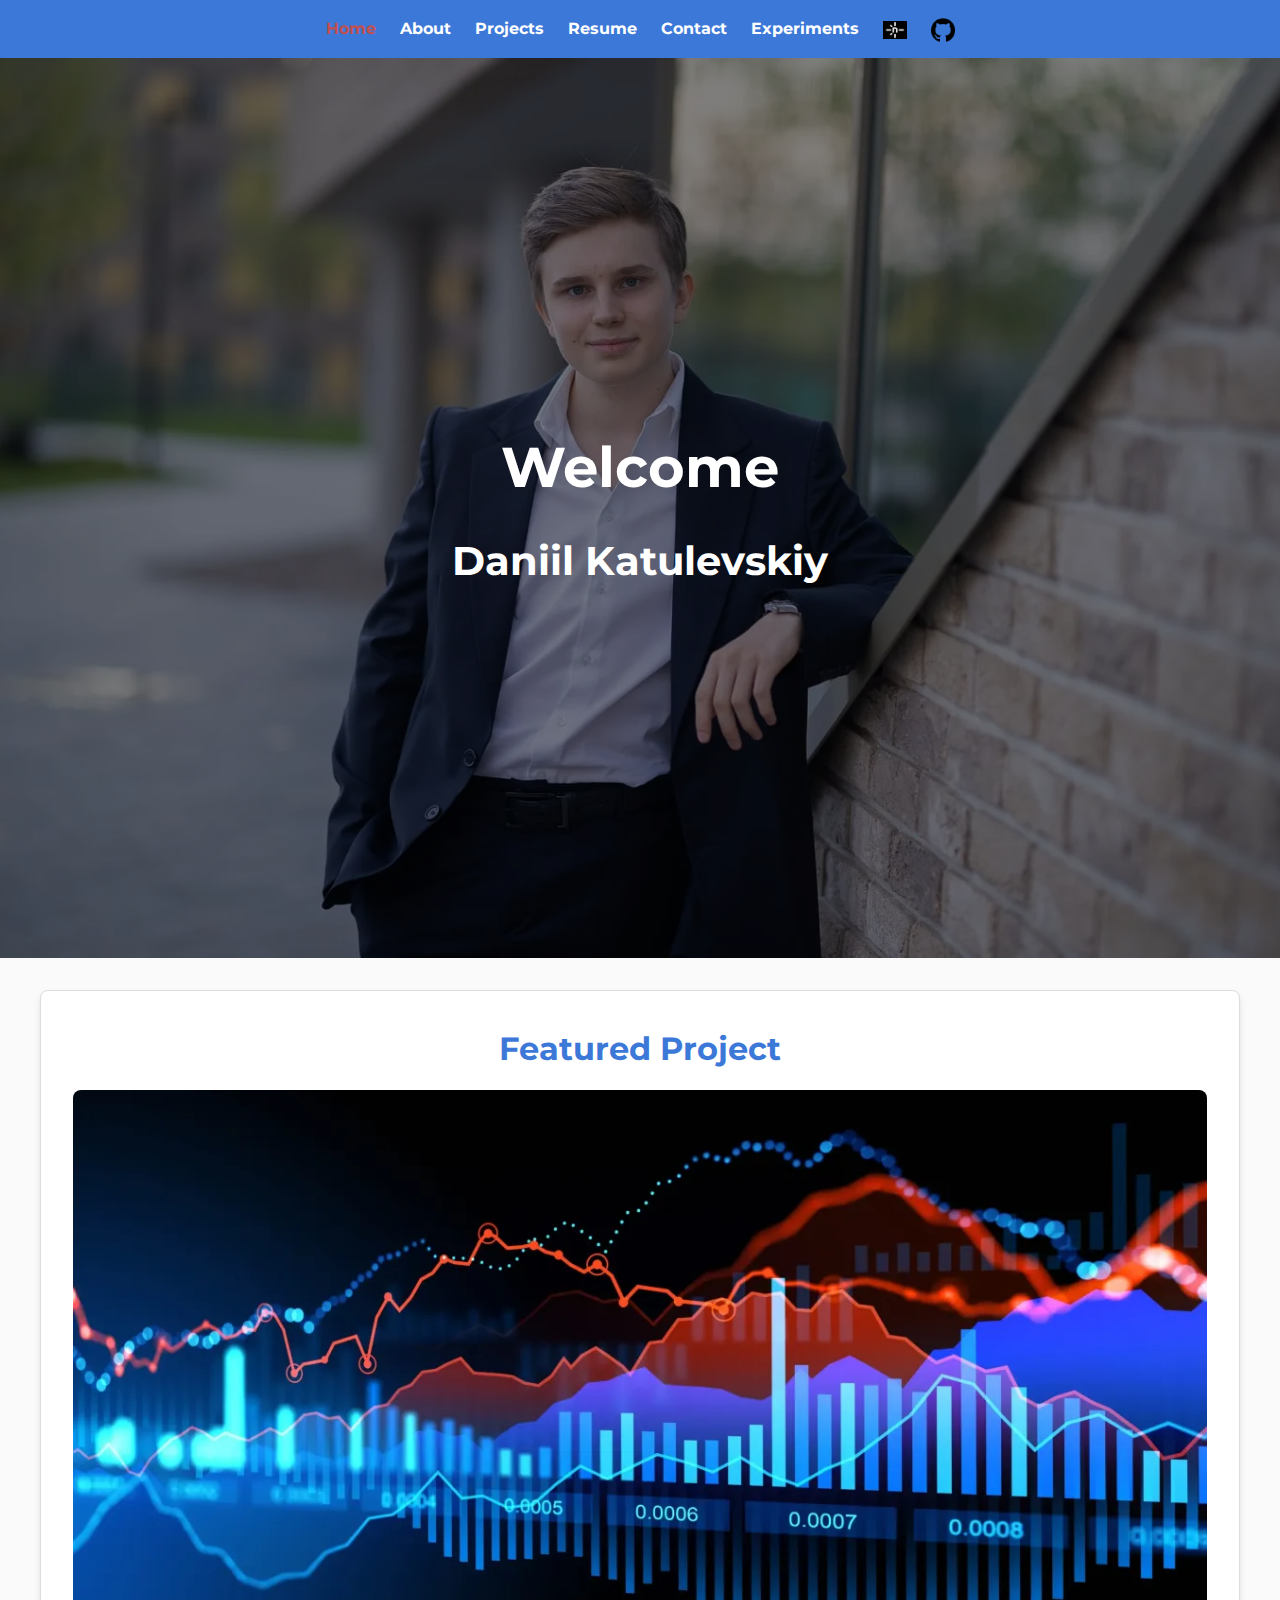
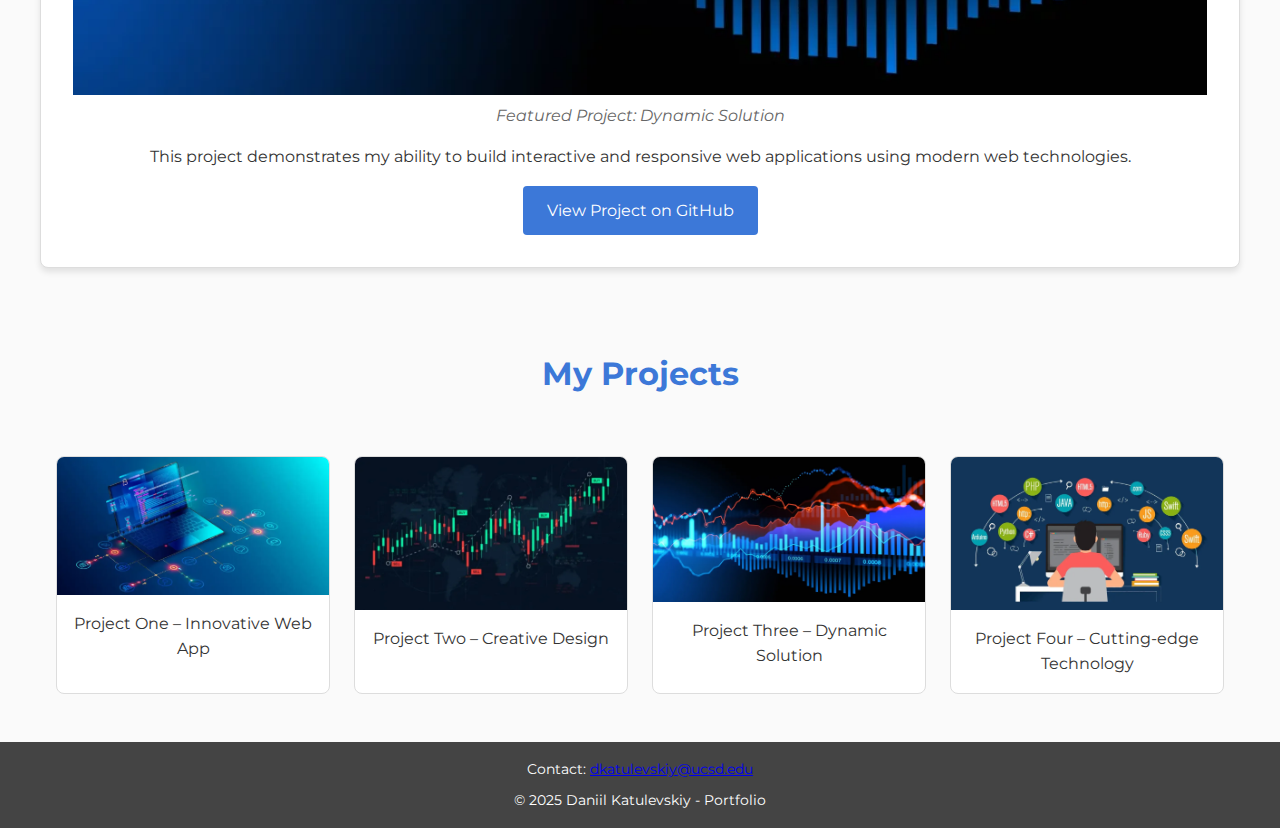
==== index.html @ 17ae269b "initial commit" ====
<!doctype html>
<html lang="en">
  <head>
    <meta charset="UTF-8" />
    <meta name="viewport" content="width=device-width, initial-scale=1.0" />
    <meta
      name="description"
      content="Daniil Katulevskiy's personal portfolio showcasing projects, skills, and experience."
    />
    <meta name="author" content="Daniil Katulevskiy" />
    <title>Daniil Katulevskiy - Portfolio Home</title>
    <!-- Load Montserrat from Google Fonts -->
    <link
      href="https://fonts.googleapis.com/css2?family=Montserrat:wght@400;700&display=swap"
      rel="stylesheet"
    />
    <link rel="stylesheet" href="styles.css" />
  </head>
  <body>
    <header>
      <nav>
        <!-- Hamburger menu button: visible on small screens -->
        <a href="#nav" class="nav-toggle-button">&#9776;</a>
        <!-- Navigation menu container with id="nav" -->
        <div id="nav" class="nav-menu">
          <!-- Close button to clear the target -->
          <a href="#" class="nav-close">&times;</a>
          <ul>
            <li><a href="index.html" class="active">Home</a></li>
            <li><a href="about.html">About</a></li>
            <li><a href="projects.html">Projects</a></li>
            <li><a href="resume.html">Resume</a></li>
            <li><a href="contact.html">Contact</a></li>
            <li><a href="experiments.html">Experiments</a></li>
            <!-- Social links integrated into the nav menu -->
            <li class="social-link">
              <a href="https://katul-portfolio.netlify.app/" target="_blank">
                <img
                  src="assets/netlify-logo.webp"
                  alt="Netlify Logo"
                  class="nav-icon"
                />
              </a>
            </li>
            <li class="social-link">
              <a
                href="https://github.com/katulevskiy/cse134-hw3"
                target="_blank"
              >
                <img
                  src="assets/github-logo.webp"
                  alt="GitHub Logo"
                  class="nav-icon"
                />
              </a>
            </li>
          </ul>
        </div>
      </nav>
    </header>

    <!-- Hero Section with full-page background (using CSS background) -->
    <section class="hero">
      <div class="hero-content">
        <h1>Welcome</h1>
        <h2>Daniil Katulevskiy</h2>
      </div>
    </section>

    <!-- Featured Project Section using proj3 images -->
    <section class="featured-project">
      <h2>Featured Project</h2>
      <figure>
        <picture>
          <source
            srcset="
              assets/proj3-480.webp   480w,
              assets/proj3-800.webp   800w,
              assets/proj3-1200.webp 1200w
            "
            type="image/webp"
          />
          <source
            srcset="
              assets/proj3-480.jpg   480w,
              assets/proj3-800.jpg   800w,
              assets/proj3-1200.jpg 1200w
            "
            type="image/jpeg"
          />
          <img
            src="assets/proj3-1200.jpg"
            alt="Featured Project – Dynamic Solution"
            style="width: 100%"
            loading="lazy"
          />
        </picture>
        <figcaption>Featured Project: Dynamic Solution</figcaption>
      </figure>
      <p>
        This project demonstrates my ability to build interactive and responsive
        web applications using modern web technologies.
      </p>
      <a href="https://github.com/katulevskiy/featured-project" class="btn"
        >View Project on GitHub</a
      >
    </section>

    <!-- Projects Section Grid (each tile uses a <picture> element with srcset) -->
    <section class="projects-grid">
      <h2>My Projects</h2>
      <div class="grid-container">
        <a href="projects.html" class="project-tile">
          <picture>
            <source
              srcset="
                assets/proj1-480.webp   480w,
                assets/proj1-800.webp   800w,
                assets/proj1-1200.webp 1200w
              "
              type="image/webp"
            />
            <source
              srcset="
                assets/proj1-480.jpg   480w,
                assets/proj1-800.jpg   800w,
                assets/proj1-1200.jpg 1200w
              "
              type="image/jpeg"
            />
            <img
              src="assets/proj1-1200.jpg"
              alt="Project One – Innovative Web App"
              style="object-fit: cover; object-position: center"
              loading="lazy"
            />
          </picture>
          <p>Project One – Innovative Web App</p>
        </a>
        <a href="projects.html" class="project-tile">
          <picture>
            <source
              srcset="
                assets/proj2-480.webp   480w,
                assets/proj2-800.webp   800w,
                assets/proj2-1200.webp 1200w
              "
              type="image/webp"
            />
            <source
              srcset="
                assets/proj2-480.jpg   480w,
                assets/proj2-800.jpg   800w,
                assets/proj2-1200.jpg 1200w
              "
              type="image/jpeg"
            />
            <img
              src="assets/proj2-1200.jpg"
              alt="Project Two – Creative Design"
              style="object-fit: cover; object-position: center"
              loading="lazy"
            />
          </picture>
          <p>Project Two – Creative Design</p>
        </a>
        <a href="projects.html" class="project-tile">
          <picture>
            <source
              srcset="
                assets/proj3-480.webp   480w,
                assets/proj3-800.webp   800w,
                assets/proj3-1200.webp 1200w
              "
              type="image/webp"
            />
            <source
              srcset="
                assets/proj3-480.jpg   480w,
                assets/proj3-800.jpg   800w,
                assets/proj3-1200.jpg 1200w
              "
              type="image/jpeg"
            />
            <img
              src="assets/proj3-1200.jpg"
              alt="Project Three – Dynamic Solution"
              style="object-fit: cover; object-position: center"
              loading="lazy"
            />
          </picture>
          <p>Project Three – Dynamic Solution</p>
        </a>
        <a href="projects.html" class="project-tile">
          <picture>
            <source
              srcset="
                assets/proj4-480.webp   480w,
                assets/proj4-800.webp   800w,
                assets/proj4-1200.webp 1200w
              "
              type="image/webp"
            />
            <source
              srcset="
                assets/proj4-480.jpg   480w,
                assets/proj4-800.jpg   800w,
                assets/proj4-1200.jpg 1200w
              "
              type="image/jpeg"
            />
            <img
              src="assets/proj4-1200.jpg"
              alt="Project Four – Cutting-edge Technology"
              style="object-fit: cover; object-position: center"
              loading="lazy"
            />
          </picture>
          <p>Project Four – Cutting-edge Technology</p>
        </a>
      </div>
    </section>

    <footer>
      <address>
        Contact:
        <a href="mailto:dkatulevskiy@ucsd.edu">dkatulevskiy@ucsd.edu</a>
      </address>
      <p>&copy; 2025 Daniil Katulevskiy - Portfolio</p>
    </footer>
  </body>
</html>
---- styles.css ----
/* --------------------------------
   CSS Variables with fallback
   -------------------------------- */
:root {
  --primary-color: #3c78d8;
  --accent-color: #c05050;
  --bg-color: #fafafa;
  --font-primary: "Montserrat", Arial, sans-serif;
  /* Use color-mix for a gradient effect if supported */
  --gradient-color: color-mix(in srgb, #3c78d8 50%, #c05050 50%);
}

/* --------------------------------
   Base Styles
   -------------------------------- */
* {
  margin: 0;
  padding: 0;
  box-sizing: border-box;
}

body {
  font-family: var(--font-primary);
  background-color: var(--bg-color);
  color: #333;
  line-height: 1.6;
}

/* --------------------------------
   Header & Navigation (common to all pages)
   -------------------------------- */
header {
  background-color: var(--primary-color);
  padding: 1rem;
}

header nav ul {
  list-style: none;
  display: flex;
  justify-content: center;
  align-items: center;
  gap: 1.5rem;
}

header nav ul li a {
  color: #fff;
  text-decoration: none;
  font-weight: bold;
  transition: color 0.3s ease;
}

header nav ul li a.active,
header nav ul li a:hover {
  color: var(--accent-color);
}

/* Social icon styling */
.social-link .nav-icon {
  width: 24px;
  height: auto;
  vertical-align: middle;
}

/* Desktop navigation styling */
.nav-menu {
  list-style: none;
  display: flex;
  justify-content: center;
  align-items: center;
  gap: 1rem;
}

.nav-toggle-button {
  display: none;
}

/* Hide the close button by default */
.nav-close {
  display: none;
}

/* --------------------------------
   Responsive Navigation for Small Screens
   -------------------------------- */
@media (max-width: 768px) {
  /* Ensure header stays consistent */
  header {
    background-color: var(--primary-color);
    min-height: 60px;
    position: relative;
  }

  /* Hamburger menu button: vertically centered */
  .nav-toggle-button {
    display: block;
    font-size: 2rem;
    color: #fff;
    text-decoration: none;
    position: absolute;
    top: 50%;
    right: 1rem;
    transform: translateY(-50%);
    z-index: 200;
  }

  /* Mobile nav menu: hidden by default, shown via :target */
  .nav-menu {
    display: none;
    position: fixed;
    top: 0;
    left: 0;
    width: 100%;
    height: 100%;
    background: var(--primary-color);
    flex-direction: column;
    align-items: center;
    justify-content: center;
    z-index: 100;
  }

  .nav-menu:target {
    display: flex;
  }

  .nav-menu ul {
    list-style: none;
    text-align: center;
    padding: 0;
  }

  .nav-menu li {
    margin: 1rem 0;
  }

  /* Mobile close button */
  .nav-close {
    display: block;
    position: absolute;
    top: 1rem;
    left: 1rem;
    font-size: 2rem;
    color: #fff;
    text-decoration: none;
    z-index: 300;
  }
}

/* --------------------------------
   Hero Section
   -------------------------------- */
.hero {
  background: url("assets/person.webp") no-repeat center center;
  background-size: cover;
  width: 100%;
  height: 100vh; /* Full viewport height */
  position: relative;
  display: flex;
  align-items: center;
  justify-content: center;
  text-align: center;
  color: #fff;
}

.hero::after {
  content: "";
  position: absolute;
  top: 0;
  right: 0;
  bottom: 0;
  left: 0;
  background: rgba(0, 0, 0, 0.5); /* Dark overlay for readability */
}

.hero-content {
  position: relative;
  z-index: 1;
}

.hero-content h1 {
  font-size: 3rem;
  margin-bottom: 1rem;
}

.hero-content h2 {
  font-size: 2rem;
}

/* --------------------------------
   Featured Project Section
   -------------------------------- */
.featured-project {
  max-width: 1200px;
  margin: 2rem auto;
  padding: 2rem;
  background: #fff;
  border: 1px solid #ddd;
  border-radius: 8px;
  box-shadow: 0 4px 6px rgba(0, 0, 0, 0.1);
  text-align: center;
}

.featured-project h2 {
  margin-bottom: 1rem;
  font-size: 2rem;
  color: var(--primary-color);
}

.featured-project figure {
  margin: 0 auto 1rem;
  max-width: 100%;
  border-radius: 8px;
  overflow: hidden;
}

.featured-project figure img {
  width: 100%;
  height: auto;
  display: block;
  object-fit: cover;
  object-position: center;
}

.featured-project figcaption {
  margin-top: 0.5rem;
  font-style: italic;
  color: #666;
}

.featured-project p {
  font-size: 1rem;
  margin: 1rem 0;
}

.featured-project .btn {
  display: inline-block;
  padding: 0.75rem 1.5rem;
  background: var(--primary-color);
  color: #fff;
  text-decoration: none;
  border-radius: 4px;
  transition: background 0.3s ease;
}

.featured-project .btn:hover {
  background: color-mix(
    in srgb,
    var(--accent-color) 50%,
    var(--primary-color) 50%
  );
}

/* Remove rounding for featured project on small screens */
@media (max-width: 600px) {
  .featured-project {
    border-radius: 0;
  }
  .featured-project figure {
    border-radius: 0;
  }
}

/* --------------------------------
   Projects Section (Index Page) - Grid Layout
   -------------------------------- */
.projects-grid {
  padding: 2rem;
  background-color: var(--bg-color);
  text-align: center;
}

.projects-grid h2 {
  margin-bottom: 1.5rem;
  font-size: 2rem;
  color: var(--primary-color);
  text-align: center;
  padding: 1rem;
}

main {
  padding: 2dvh 2dvw; /* using dynamic viewport height and width */
}

.projects-section h1 {
  text-align: center;
  margin-bottom: 2rem;
  font-size: 2rem;
  color: var(--primary-color);
}

/* Adding padding to grid container so tiles don’t stretch edge-to-edge */
.grid-container {
  display: grid;
  grid-template-columns: repeat(auto-fit, minmax(250px, 1fr));
  gap: 1.5rem;
  max-width: 1200px;
  margin: 0 auto;
  padding: 1rem;
}

.project-tile {
  text-decoration: none;
  color: #333;
  background: #fff;
  border: 1px solid #ddd;
  border-radius: 8px;
  overflow: hidden;
  transition:
    transform 0.3s ease,
    box-shadow 0.3s ease;
}

.project-tile img {
  width: 100%;
  display: block;
  object-fit: cover;
  object-position: center;
}

.project-tile p {
  padding: 1rem;
  font-size: 1rem;
}

.project-tile:hover {
  transform: translateY(-5px);
  box-shadow: 0 10px 15px rgba(0, 0, 0, 0.1);
}

/* --------------------------------
   Projects Page Specific Styles (Article Layout)
   -------------------------------- */
.project {
  display: flex;
  flex-wrap: wrap;
  align-items: center;
  margin-bottom: 3rem;
  padding: 1rem;
  border: 1px solid #ddd;
  /* Reserve left border space */
  border-left: 5px solid transparent;
  border-radius: 8px;
  background: #fff;
  overflow: hidden;
  animation: slideIn 0.8s ease-out;
}

.project:hover {
  border-left-color: var(--primary-color);
}

.project:has(.github-link:hover) {
  border-left-color: purple;
}

.project-description {
  flex: 1 1 300px;
  padding: 1rem;
}

.project-description h2 {
  font-size: 1.5rem;
  margin-bottom: 0.5rem;
}

.project-description p {
  font-size: 1rem;
  margin-bottom: 1rem;
}

.github-link {
  display: inline-block;
  background: var(--gradient-color, #3c78d8);
  color: #fff;
  padding: 0.5rem 1rem;
  text-decoration: none;
  border-radius: 4px;
  transition: background 0.3s ease;
}

.github-link:hover {
  background: color-mix(in srgb, #c05050 50%, #3c78d8 50%);
}

.project-image {
  flex: 1 1 300px;
  padding: 1rem;
  text-align: center;
}

.project-image img {
  max-width: 100%;
  height: auto;
  border-radius: 4px;
  transition:
    transform 0.3s ease,
    box-shadow 0.3s ease;
}

.project-image img:hover {
  transform: scale(1.05);
  box-shadow: 0 10px 15px rgba(0, 0, 0, 0.1);
}

/* --------------------------------
   CSS Animation using @keyframes
   -------------------------------- */
@keyframes slideIn {
  from {
    transform: translateX(20%);
    opacity: 0;
  }
  to {
    transform: translateX(0);
    opacity: 1;
  }
}

/* Responsive adjustments for Projects Page article layout */
@media (max-width: 768px) {
  .project {
    flex-direction: column;
  }
  .project-description,
  .project-image {
    flex: 1 1 100%;
  }
}

/* --------------------------------
   Footer
   -------------------------------- */
footer {
  background-color: #444;
  color: #fff;
  padding: 1rem;
  text-align: center;
  font-size: 0.9rem;
}

footer address {
  font-style: normal;
  margin-bottom: 0.5rem;
}

/* --------------------------------
   Global Media Queries for Typography Adjustments
   -------------------------------- */
/* For Phones */
@media (max-width: 600px) {
  header nav ul {
    flex-direction: column;
  }
  .hero-content h1 {
    font-size: 2.5rem;
  }
  .hero-content h2 {
    font-size: 1.5rem;
  }
}

/* For Tablets & Small Laptops */
@media (min-width: 601px) and (max-width: 992px) {
  .hero-content h1 {
    font-size: 3rem;
  }
  .hero-content h2 {
    font-size: 2rem;
  }
}

/* For Desktops */
@media (min-width: 993px) {
  .hero-content h1 {
    font-size: 3.5rem;
  }
  .hero-content h2 {
    font-size: 2.5rem;
  }
}
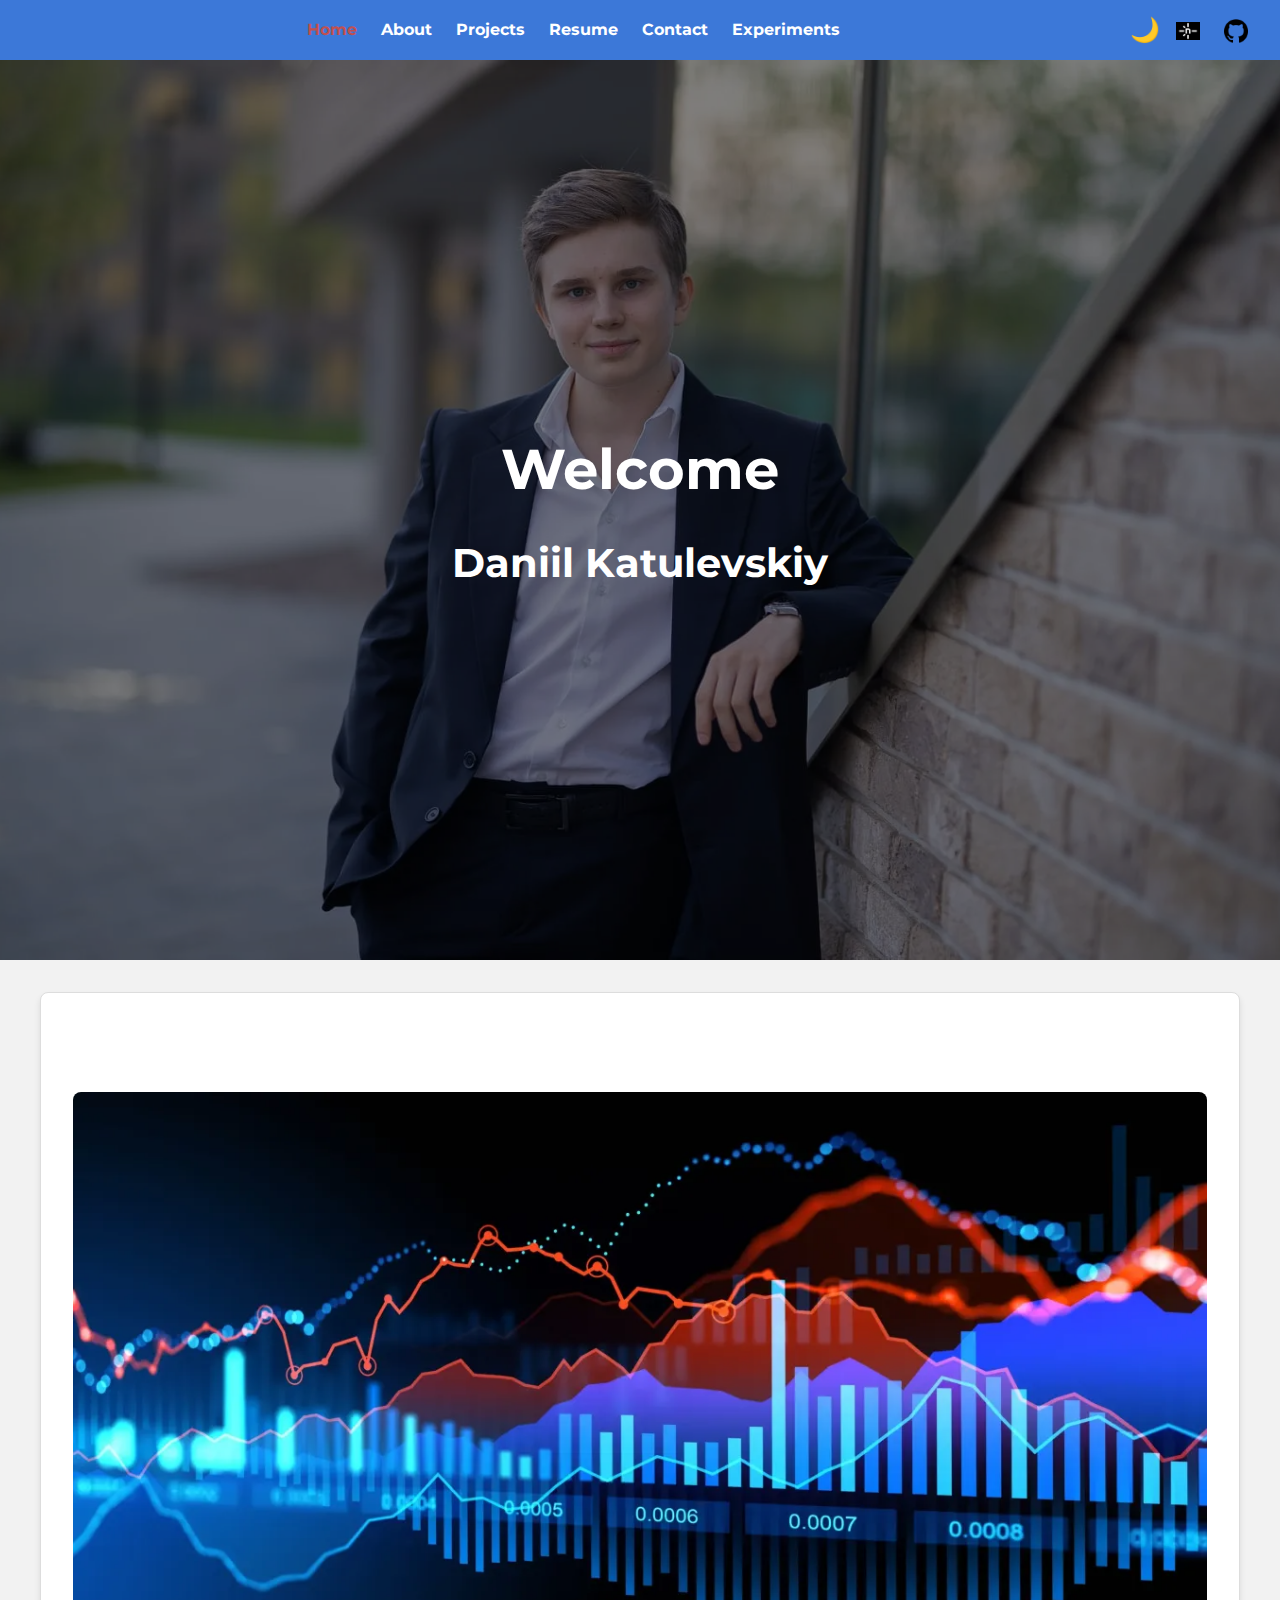
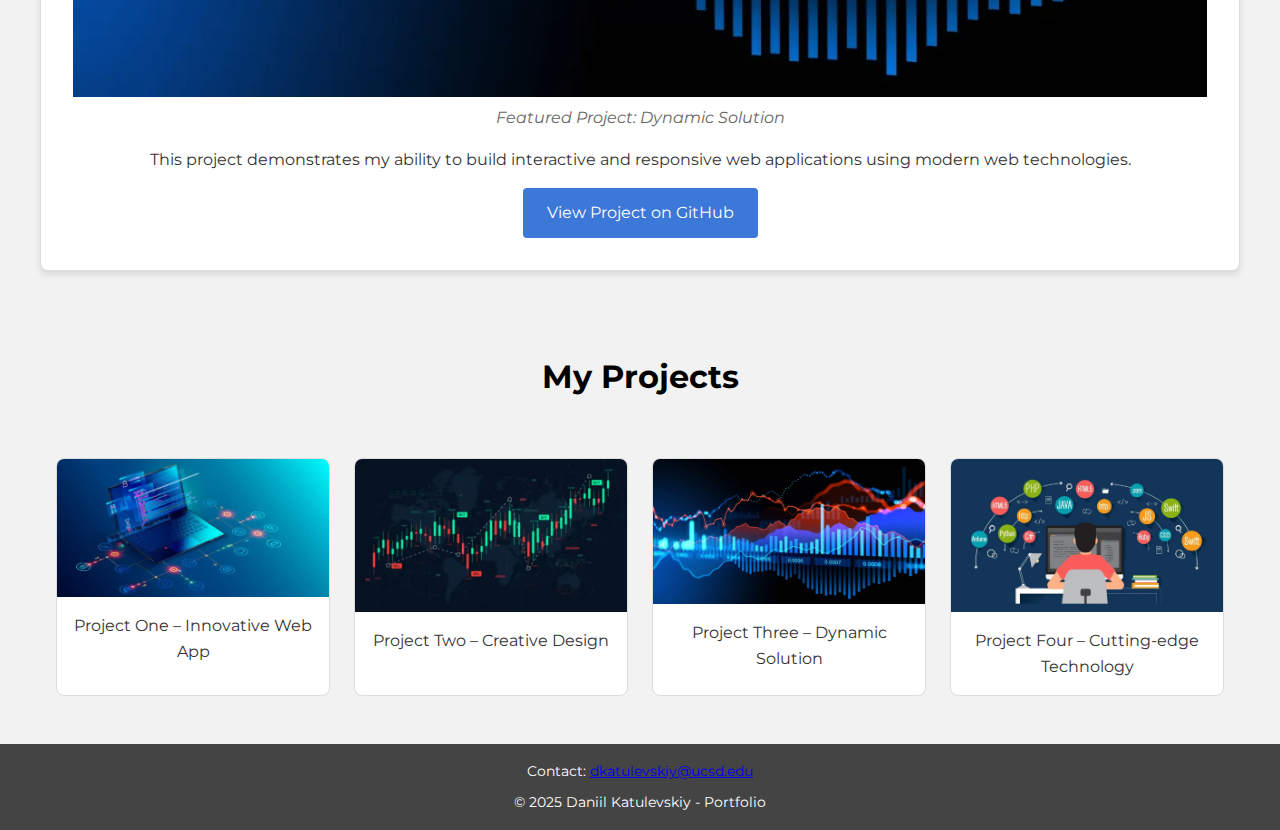
==== commit b04f03e2: "dark mode" ====
--- a/index.html
+++ b/index.html
@@ -1,60 +1,66 @@
 <!doctype html>
-<html lang="en">
+<html lang="en" class="no-js">
   <head>
     <meta charset="UTF-8" />
     <meta name="viewport" content="width=device-width, initial-scale=1.0" />
-    <meta
-      name="description"
-      content="Daniil Katulevskiy's personal portfolio showcasing projects, skills, and experience."
-    />
-    <meta name="author" content="Daniil Katulevskiy" />
-    <title>Daniil Katulevskiy - Portfolio Home</title>
-    <!-- Load Montserrat from Google Fonts -->
+    <title>Daniil Katulevskiy's Portfolio Home</title>
     <link
       href="https://fonts.googleapis.com/css2?family=Montserrat:wght@400;700&display=swap"
       rel="stylesheet"
     />
     <link rel="stylesheet" href="styles.css" />
+    <script>
+      // Remove no-js class if JavaScript is enabled
+      document.documentElement.classList.remove("no-js");
+    </script>
   </head>
   <body>
     <header>
       <nav>
-        <!-- Hamburger menu button: visible on small screens -->
+        <!-- Existing nav markup -->
         <a href="#nav" class="nav-toggle-button">&#9776;</a>
-        <!-- Navigation menu container with id="nav" -->
         <div id="nav" class="nav-menu">
-          <!-- Close button to clear the target -->
           <a href="#" class="nav-close">&times;</a>
-          <ul>
-            <li><a href="index.html" class="active">Home</a></li>
-            <li><a href="about.html">About</a></li>
-            <li><a href="projects.html">Projects</a></li>
-            <li><a href="resume.html">Resume</a></li>
-            <li><a href="contact.html">Contact</a></li>
-            <li><a href="experiments.html">Experiments</a></li>
-            <!-- Social links integrated into the nav menu -->
-            <li class="social-link">
-              <a href="https://katul-portfolio.netlify.app/" target="_blank">
-                <img
-                  src="assets/netlify-logo.webp"
-                  alt="Netlify Logo"
-                  class="nav-icon"
-                />
-              </a>
-            </li>
-            <li class="social-link">
-              <a
-                href="https://github.com/katulevskiy/cse134-hw3"
-                target="_blank"
-              >
-                <img
-                  src="assets/github-logo.webp"
-                  alt="GitHub Logo"
-                  class="nav-icon"
-                />
-              </a>
-            </li>
-          </ul>
+          <div class="nav-links">
+            <ul>
+              <li><a href="index.html" class="active">Home</a></li>
+              <li><a href="about.html">About</a></li>
+              <li><a href="projects.html">Projects</a></li>
+              <li><a href="resume.html">Resume</a></li>
+              <li><a href="contact.html">Contact</a></li>
+              <li><a href="experiments.html">Experiments</a></li>
+            </ul>
+          </div>
+          <div class="nav-extras">
+            <button
+              id="theme-toggle"
+              aria-label="Toggle dark/light theme"
+              class="theme-toggle"
+            ></button>
+            <ul class="social-links">
+              <li class="social-link">
+                <a href="https://katul-portfolio.netlify.app/" target="_blank">
+                  <img
+                    src="assets/netlify-logo.webp"
+                    alt="Netlify Logo"
+                    class="nav-icon"
+                  />
+                </a>
+              </li>
+              <li class="social-link">
+                <a
+                  href="https://github.com/katulevskiy/cse134-hw3"
+                  target="_blank"
+                >
+                  <img
+                    src="assets/github-logo.webp"
+                    alt="GitHub Logo"
+                    class="nav-icon"
+                  />
+                </a>
+              </li>
+            </ul>
+          </div>
         </div>
       </nav>
     </header>
@@ -228,5 +234,32 @@
       </address>
       <p>&copy; 2025 Daniil Katulevskiy - Portfolio</p>
     </footer>
+
+    <script>
+      (function () {
+        const toggleButton = document.getElementById("theme-toggle");
+        // Check localStorage for theme; default is light.
+        let theme = localStorage.getItem("theme") || "light";
+        if (theme === "dark") {
+          document.documentElement.classList.add("dark");
+          toggleButton.textContent = "🌞"; // Indicates click to switch to light
+        } else {
+          document.documentElement.classList.remove("dark");
+          toggleButton.textContent = "🌙"; // Indicates click to switch to dark
+        }
+
+        toggleButton.addEventListener("click", () => {
+          if (document.documentElement.classList.contains("dark")) {
+            document.documentElement.classList.remove("dark");
+            localStorage.setItem("theme", "light");
+            toggleButton.textContent = "🌙";
+          } else {
+            document.documentElement.classList.add("dark");
+            localStorage.setItem("theme", "dark");
+            toggleButton.textContent = "🌞";
+          }
+        });
+      })();
+    </script>
   </body>
 </html>
--- a/styles.css
+++ b/styles.css
@@ -1,13 +1,20 @@
+/* =========================================================
+   CSS Variables, Custom Fonts, Layout, Animations, Media Queries
+   ========================================================= */
+
 /* --------------------------------
    CSS Variables with fallback
    -------------------------------- */
 :root {
   --primary-color: #3c78d8;
   --accent-color: #c05050;
-  --bg-color: #fafafa;
+  --bg-color: #f2f2f2;
   --font-primary: "Montserrat", Arial, sans-serif;
+  --text-color: #333; /* default text color for light mode */
   /* Use color-mix for a gradient effect if supported */
   --gradient-color: color-mix(in srgb, #3c78d8 50%, #c05050 50%);
+  --card-bg: #fff;
+  --card-border: #ddd;
 }
 
 /* --------------------------------
@@ -22,7 +29,7 @@
 body {
   font-family: var(--font-primary);
   background-color: var(--bg-color);
-  color: #333;
+  color: var(--text-color);
   line-height: 1.6;
 }
 
@@ -49,6 +56,7 @@
   transition: color 0.3s ease;
 }
 
+/* Active and hover styling for light mode */
 header nav ul li a.active,
 header nav ul li a:hover {
   color: var(--accent-color);
@@ -63,9 +71,21 @@
 
 /* Desktop navigation styling */
 .nav-menu {
-  list-style: none;
+  display: flex;
+  align-items: center;
+  justify-content: space-between;
+  gap: 1rem;
+  padding: 0 1rem;
+}
+
+.nav-links {
+  flex: 1;
   display: flex;
   justify-content: center;
+}
+
+.nav-extras {
+  display: flex;
   align-items: center;
   gap: 1rem;
 }
@@ -79,18 +99,29 @@
   display: none;
 }
 
+/* ---------- Theme Toggle Button ---------- */
+.theme-toggle {
+  background: none;
+  border: none;
+  font-size: 1.5rem;
+  cursor: pointer;
+  color: var(--text-color);
+}
+
+/* Hide theme toggle if JavaScript is disabled */
+.no-js #theme-toggle {
+  display: none;
+}
+
 /* --------------------------------
    Responsive Navigation for Small Screens
    -------------------------------- */
 @media (max-width: 768px) {
-  /* Ensure header stays consistent */
   header {
     background-color: var(--primary-color);
     min-height: 60px;
     position: relative;
   }
-
-  /* Hamburger menu button: vertically centered */
   .nav-toggle-button {
     display: block;
     font-size: 2rem;
@@ -102,8 +133,6 @@
     transform: translateY(-50%);
     z-index: 200;
   }
-
-  /* Mobile nav menu: hidden by default, shown via :target */
   .nav-menu {
     display: none;
     position: fixed;
@@ -117,22 +146,17 @@
     justify-content: center;
     z-index: 100;
   }
-
   .nav-menu:target {
     display: flex;
   }
-
   .nav-menu ul {
     list-style: none;
     text-align: center;
     padding: 0;
   }
-
   .nav-menu li {
     margin: 1rem 0;
   }
-
-  /* Mobile close button */
   .nav-close {
     display: block;
     position: absolute;
@@ -168,7 +192,7 @@
   right: 0;
   bottom: 0;
   left: 0;
-  background: rgba(0, 0, 0, 0.5); /* Dark overlay for readability */
+  background: rgba(0, 0, 0, 0.5);
 }
 
 .hero-content {
@@ -192,8 +216,8 @@
   max-width: 1200px;
   margin: 2rem auto;
   padding: 2rem;
-  background: #fff;
-  border: 1px solid #ddd;
+  background: var(--card-bg);
+  border: 1px solid var(--card-border);
   border-radius: 8px;
   box-shadow: 0 4px 6px rgba(0, 0, 0, 0.1);
   text-align: center;
@@ -202,7 +226,8 @@
 .featured-project h2 {
   margin-bottom: 1rem;
   font-size: 2rem;
-  color: var(--primary-color);
+  /* For projects page, force header to white */
+  color: #fff;
 }
 
 .featured-project figure {
@@ -249,7 +274,6 @@
   );
 }
 
-/* Remove rounding for featured project on small screens */
 @media (max-width: 600px) {
   .featured-project {
     border-radius: 0;
@@ -271,13 +295,13 @@
 .projects-grid h2 {
   margin-bottom: 1.5rem;
   font-size: 2rem;
-  color: var(--primary-color);
+  color: #000; /* black for light theme */
   text-align: center;
   padding: 1rem;
 }
 
 main {
-  padding: 2dvh 2dvw; /* using dynamic viewport height and width */
+  padding: 2dvh 2dvw;
 }
 
 .projects-section h1 {
@@ -287,7 +311,6 @@
   color: var(--primary-color);
 }
 
-/* Adding padding to grid container so tiles don’t stretch edge-to-edge */
 .grid-container {
   display: grid;
   grid-template-columns: repeat(auto-fit, minmax(250px, 1fr));
@@ -300,8 +323,8 @@
 .project-tile {
   text-decoration: none;
   color: #333;
-  background: #fff;
-  border: 1px solid #ddd;
+  background: var(--card-bg);
+  border: 1px solid var(--card-border);
   border-radius: 8px;
   overflow: hidden;
   transition:
@@ -323,6 +346,7 @@
 
 .project-tile:hover {
   transform: translateY(-5px);
+  /* Ensure shadow is dark (and not white) */
   box-shadow: 0 10px 15px rgba(0, 0, 0, 0.1);
 }
 
@@ -335,17 +359,18 @@
   align-items: center;
   margin-bottom: 3rem;
   padding: 1rem;
-  border: 1px solid #ddd;
+  /*border: 1px solid #ddd;*/
   /* Reserve left border space */
   border-left: 5px solid transparent;
   border-radius: 8px;
-  background: #fff;
+  background: var(--card-bg);
   overflow: hidden;
   animation: slideIn 0.8s ease-out;
 }
 
 .project:hover {
-  border-left-color: var(--primary-color);
+  /* Change left border on hover to yellow */
+  border-left-color: var(--accent-color);
 }
 
 .project:has(.github-link:hover) {
@@ -362,9 +387,16 @@
   margin-bottom: 0.5rem;
 }
 
+.dark .projects-section h1 {
+  color: #fff;
+}
+
 .project-description p {
   font-size: 1rem;
   margin-bottom: 1rem;
+}
+
+.dark article.project {
 }
 
 .github-link {
@@ -445,7 +477,6 @@
 /* --------------------------------
    Global Media Queries for Typography Adjustments
    -------------------------------- */
-/* For Phones */
 @media (max-width: 600px) {
   header nav ul {
     flex-direction: column;
@@ -458,7 +489,6 @@
   }
 }
 
-/* For Tablets & Small Laptops */
 @media (min-width: 601px) and (max-width: 992px) {
   .hero-content h1 {
     font-size: 3rem;
@@ -468,7 +498,6 @@
   }
 }
 
-/* For Desktops */
 @media (min-width: 993px) {
   .hero-content h1 {
     font-size: 3.5rem;
@@ -477,3 +506,141 @@
     font-size: 2.5rem;
   }
 }
+
+/* -------------------------------
+   Contact Form Styling
+   ------------------------------- */
+.contact-form {
+  max-width: 600px;
+  margin: 2rem auto;
+  padding: 2rem;
+  background: #fff;
+  border: none;
+  border-radius: 8px;
+}
+
+.contact-form label {
+  display: block;
+  margin-bottom: 0.5rem;
+  font-weight: bold;
+}
+
+.contact-form input,
+.contact-form textarea {
+  width: 100%;
+  padding: 0.5rem;
+  margin-bottom: 1rem;
+  border: 1px solid #ccc;
+  border-radius: 4px;
+}
+
+.contact-form button {
+  background: var(--primary-color);
+  color: #fff;
+  padding: 0.75rem 1.5rem;
+  border: none;
+  border-radius: 4px;
+  cursor: pointer;
+  font-size: 1rem;
+}
+
+.contact-form button:hover {
+  background: var(--accent-color);
+}
+
+.contact-form output {
+  display: block;
+  margin-top: 0.5rem;
+  font-size: 0.9rem;
+}
+
+#error-output {
+  color: #c00;
+}
+
+#info-output {
+  color: #090;
+}
+
+.dark .contact-form {
+  background: var(--card-bg); /* Uses dark card background */
+  color: var(--text-color);
+}
+
+.dark .contact-form input,
+.dark .contact-form textarea {
+  background: var(--card-bg);
+  border: 1px solid var(--card-border);
+  color: var(--text-color);
+}
+
+.dark .contact-form button {
+  /* Optionally adjust button text color if needed */
+  color: var(--text-color);
+}
+
+fieldset {
+  border: none;
+}
+
+/* -------------------------------
+   Dark Mode Overrides
+   ------------------------------- */
+.dark {
+  --primary-color: #1e1e1e;
+  --accent-color: #ffb74d;
+  --bg-color: #222;
+  --text-color: #f1f1f1;
+  --card-bg: #333;
+  --card-border: #444;
+}
+
+.dark body {
+  background-color: var(--bg-color);
+  color: var(--text-color);
+}
+
+.dark header {
+  background-color: var(--primary-color);
+}
+
+/* Ensure navigation links remain visible in dark mode */
+.dark header nav ul li a {
+  color: var(--text-color);
+}
+
+/* Restore active and hover styles for dark mode */
+.dark header nav ul li a.active,
+.dark header nav ul li a:hover {
+  color: var(--accent-color);
+}
+
+.dark .projects-grid h2 {
+  color: var(--text-color);
+}
+
+/* Featured Project Section */
+.dark .featured-project {
+  background: var(--card-bg);
+  border: 1px solid var(--card-border);
+  color: var(--text-color);
+}
+.dark .featured-project h2 {
+  /* Force the featured project header to be light */
+  color: var(--text-color);
+}
+.dark .featured-project figcaption {
+  color: #ccc;
+}
+
+/* Project Tiles */
+.dark .project-tile {
+  background: var(--card-bg);
+  border: 1px solid var(--card-border);
+  color: var(--text-color);
+}
+.dark .project-tile p {
+  color: var(--text-color);
+}
+
+/* Dark mode adjustments for contact form remain as inherited from base styles */
